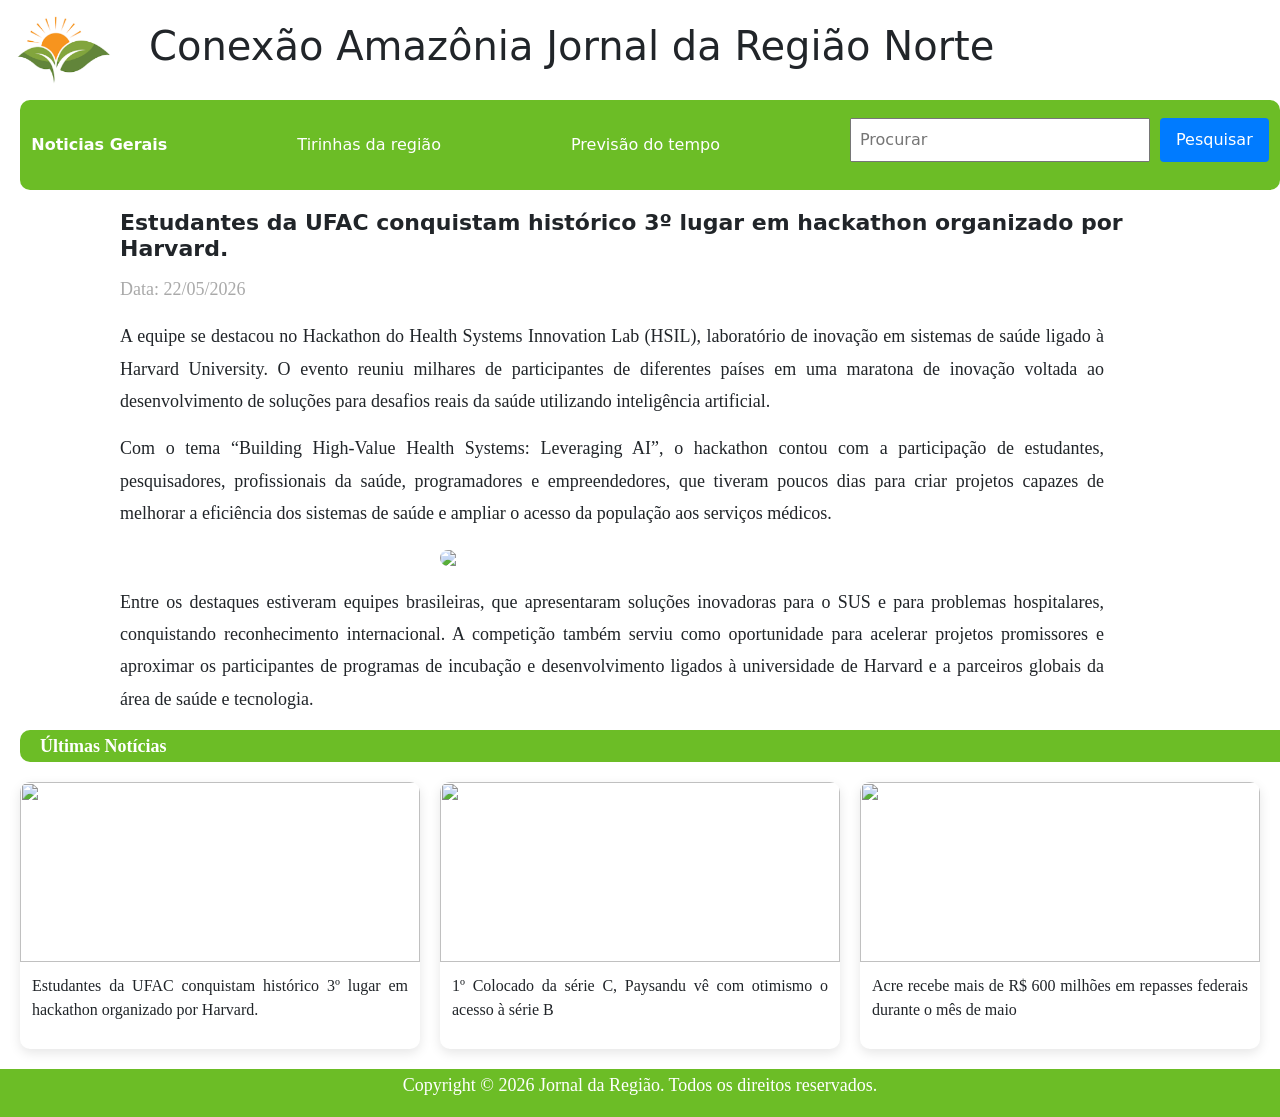
==== noticia2.html @ db06f888 "melhorias" ====
<!DOCTYPE html>
<html lang="pt-br">
<head>
    <meta charset="UTF-8">
    <meta name="viewport" content="width=device-width, initial-scale=1.0">
    <link href="https://cdn.jsdelivr.net/npm/bootstrap@5.3.8/dist/css/bootstrap.min.css" rel="stylesheet" integrity="sha384-sRIl4kxILFvY47J16cr9ZwB07vP4J8+LH7qKQnuqkuIAvNWLzeN8tE5YBujZqJLB" crossorigin="anonymous">
    <link rel="stylesheet" href="index.css">
    <title>Jornal 2</title>
</head>
 
<body>
    <header>
        <img src="imagem.png" alt="A brief description of the image">
        <h1> Conexão Amazônia Jornal da Região Norte</h1>
 
    </header>    
             
        <nav>
            <a href="index.html" class="active" > Noticias Gerais</a>
            <a href="tirinhas.html"> Tirinhas da região</a>
            <a href="tempo.html"> Previsão do tempo</a>
           
        

        <div class="barra-pesquisa">
            <input type="text" id="pesquisa" placeholder="Procurar">
            <button id="pesquisar">Pesquisar</button>
        </div>

        </nav>
                
        <div id="resultados"></div>

        <main>
            <h3> <strong> Estudantes da UFAC conquistam histórico 3º lugar em hackathon organizado por Harvard. </strong></h3>
           
            <div class="dados">
                <p>Data: 22/05/2026</p>
            </div>
            <p class="corpo-texto"> A equipe se destacou no Hackathon do Health Systems Innovation Lab (HSIL), laboratório de inovação em sistemas de saúde ligado à Harvard University. O evento reuniu milhares de participantes de diferentes países em uma maratona de inovação voltada ao desenvolvimento de soluções para desafios reais da saúde utilizando inteligência artificial.  
            </p>
 
            <p class="corpo-texto">  Com o tema “Building High-Value Health Systems: Leveraging AI”, o hackathon contou com a participação de estudantes, pesquisadores, profissionais da saúde, programadores e empreendedores, que tiveram poucos dias para criar projetos capazes de melhorar a eficiência dos sistemas de saúde e ampliar o acesso da população aos serviços médicos.
               
            </p>
             
                <img  class="img-noticia"src= "https://www.ufac.br/site/noticias/2026/ufac-conquista-3o-lugar-em-hackathon-internacional-promovido-por-laboratorio-de-harvard/ufac-conquista-3o-lugar-em-hackathon-internacional-promovido-por-laboratorio-de-harvard-interna.jpg">
                
            <p class="corpo-texto">Entre os destaques estiveram equipes brasileiras, que apresentaram soluções inovadoras para o SUS e para problemas hospitalares, conquistando reconhecimento internacional. A competição também serviu como oportunidade para acelerar projetos promissores e aproximar os participantes de programas de incubação e desenvolvimento ligados à universidade de Harvard e a parceiros globais da área de saúde e tecnologia. 
            </p>
 
            <div class = "titulo-noticias"><p> Últimas Notícias</p>  </div>
 
            <div class="noticias">
            
                <!-- Card 1: Abrindo em uma NOVA ABA (target="_blank") -->
                <a href="noticia2.html" target="_blank" class="card-noticia">
                    <img src="https://www.ufac.br/site/noticias/2026/ufac-conquista-3o-lugar-em-hackathon-internacional-promovido-por-laboratorio-de-harvard/ufac-conquista-3o-lugar-em-hackathon-internacional-promovido-por-laboratorio-de-harvard-capa.jpg/@@images/be5f3b03-1510-4d1f-bde4-e1c0373e9922.jpeg">
                    <p>Estudantes da UFAC conquistam histórico 3º lugar em hackathon organizado por Harvard.</p>
                </a>
                
                <!-- Card 2: Abrindo na MESMA TELA (padrão) -->
                <a href="noticia3.html" class="card-noticia">
                    <img src="https://images.futebolinterior.com.br/2022/09/abc-acesso-imagem-twitter-e1663467098721.jpg">
                    <p>1º Colocado da série C, Paysandu vê com otimismo o acesso à série B</p>
                </a>
                
                <!-- Card 3 -->
                <a href="noticia4.html" class="card-noticia">
                    <img src="https://ac24horas.com/wp-content/uploads/2026/02/976x695_IMAGEM-DESTACADA-52-3.avif">
                    <p>Acre recebe mais de R$ 600 milhões em repasses federais durante o mês de maio</p>
                </a>
            
            </div>
        </main>
 
        <footer>
            <p> Copyright © 2026 Jornal da Região. Todos os direitos reservados. </p>
        </footer>
        <script src="index.js"></script>
</body>


 
</html>
---- index.css ----
body {
  display: grid;
  grid-template-rows: auto 1fr auto; /* header, conteúdo, footer */
  min-height: 100vh;
  margin: 0;
}

img {
height:100px;
}

header {
    display: flex;
    align-items: center; /* alinha verticalmente */
    gap: 5px; /* espaço entre logo e texto */
}

nav {
    display: flex;
    align-items: center; /* alinha verticalmente */
    gap: 130px; /* espaço entre ancoras */
    position: relative;
    justify-content: center;
    margin-bottom: 20px;
    background-color: #6CBD26;
    padding: 8px 2px;
    margin-left: 20px;
    max-width: 1309px;
    border-radius: 10px;
    
}

.search-container{
    height: 70%;
}

h1{
    text-align: center;
}

a{
    color: rgb(255, 255, 255);
    text-decoration: none;
}

a:hover{
    text-decoration: underline;
}

h3 {
    padding-left: 20px;
    font-size: 22px;
    font-weight: bold;
    margin-bottom: 10px;
}

p {
    font-family: Georgia, "Times New Roman", serif;
    font-size: 18px;
    line-height: 1.8;
    text-align: justify;

    /* estilo jornal com colunas */
    column-gap: 30px;
    padding: 0 20px;
    margin-bottom: 15px;
}

/* quebra melhor entre colunas */
.corpo-texto, h3, .dados {
    break-inside: avoid;
    width: 80%;
    margin-left: 100px
}

/* imagem mais responsiva e elegante */
.img-noticia {
    width: 80%;
    max-width: 400px;
    border-radius: 10px;
    height: auto;
    display: block;
    margin: 20px auto;
}

.noticias {
    display: grid;
    grid-template-columns: repeat(auto-fit, minmax(250px, 1fr));
    gap: 20px;
    margin: 20px;
}

/* card da notícia */
.card-noticia {
    background: #fff;
    border-radius: 10px;
    overflow: hidden;
    box-shadow: 0 4px 12px rgba(0,0,0,0.1);
    transition: transform 0.2s ease;
}

.card-noticia:hover {
    transform: scale(1.03);
}

.card-noticia img {
    width: 100%;
    height: 180px;
    object-fit: cover;
}

/* texto */
.card-noticia p {
    padding: 12px;
    font-size: 16px;
    line-height: 1.5;
    text-align: justify;
}

.dados {
    display: flex;
    gap: 50px;
    color: darkgray;
}

.descricao {
    font-size:small;
    text-align: center;
    color: darkgray;
}

.titulo-noticias {
    text-align: center;
    background-color: #6CBD26;
    border-radius: 10px;
    width: 100%;
    color: white;
    font-weight: bold;
    margin-left: 20px;
    max-width: 1309px;
}

.titulo-noticias p {
    margin: 0;
    
}

footer{
    background-color: #6CBD26;
    color:#fff;
    margin: none;
    padding: none
}

footer p {
    text-align: center;
}

.active {
    font-weight:bolder;
    text-decoration: none !important;
}

.highlight {
    background-color: #ffeb3b !important; /* Amarelo Vivo */
    color: #000000 !important;            /* Texto Preto */
    font-weight: bold !important;         /* Negrito */
    display: inline-block !important;     /* Força o navegador a renderizar o bloco */
    padding: 0 2px !important;            /* Espaço nas laterais */
    border-radius: 3px !important;        /* Cantos arredondados */
}

.barra-pesquisa {
    margin-bottom: 20px;
    border-radius: 30px;
    display: flex;
    margin-top: 10px;
    gap: 10px;

}

#pesquisa {
    padding: 8px;
    font-size: 16px;
    width: 300px;
}

#pesquisar {
    padding: 8px 16px;
    font-size: 16px;
    background-color: #007bff;
    color: white;
    border: none;
    cursor: pointer;
    border-radius: 4px;
}

#pesquisar:hover {
    background-color: #0056b3;
}

.card-noticia {
    text-decoration: none; /* Remove o sublinhado do texto */
    color: inherit;        /* Mantém a cor original do seu texto */
    display: block;        /* Faz o link se comportar como uma div */
}
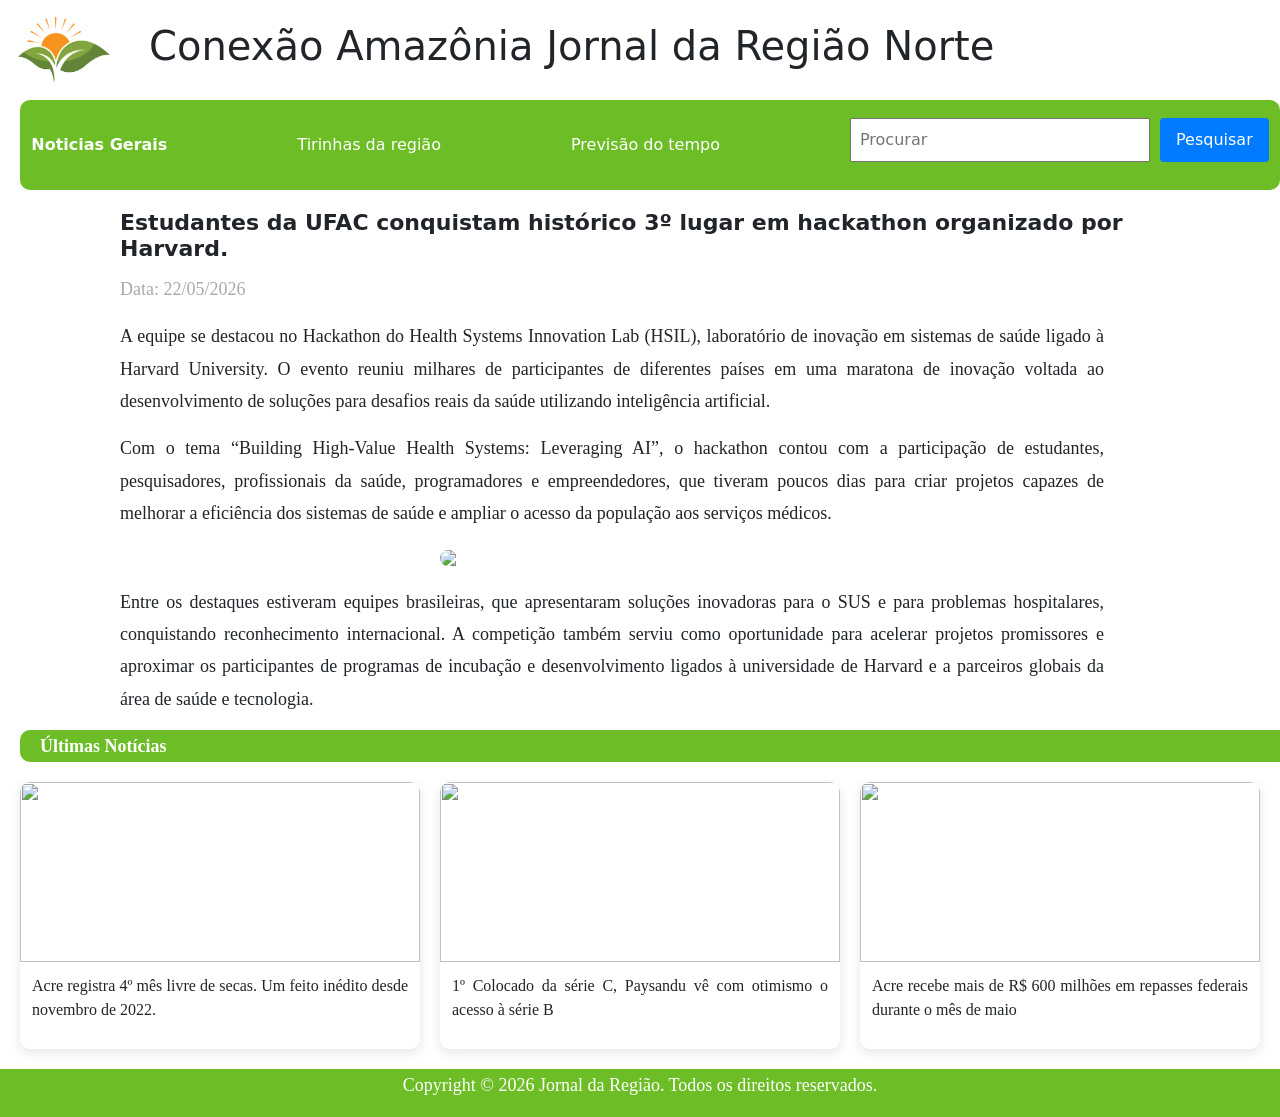
==== commit 248dd7c3: "add detalhes" ====
--- a/noticia2.html
+++ b/noticia2.html
@@ -54,9 +54,9 @@
             <div class="noticias">
             
                 <!-- Card 1: Abrindo em uma NOVA ABA (target="_blank") -->
-                <a href="noticia2.html" target="_blank" class="card-noticia">
-                    <img src="https://www.ufac.br/site/noticias/2026/ufac-conquista-3o-lugar-em-hackathon-internacional-promovido-por-laboratorio-de-harvard/ufac-conquista-3o-lugar-em-hackathon-internacional-promovido-por-laboratorio-de-harvard-capa.jpg/@@images/be5f3b03-1510-4d1f-bde4-e1c0373e9922.jpeg">
-                    <p>Estudantes da UFAC conquistam histórico 3º lugar em hackathon organizado por Harvard.</p>
+                <a href="index.html" target="_blank" class="card-noticia">
+                    <img src="https://www.infoescola.com/wp-content/uploads/2019/12/rio-branco-acre-1570486672.jpg">
+                    <p>Acre registra 4º mês livre de secas. Um feito inédito desde novembro de 2022.</p>
                 </a>
                 
                 <!-- Card 2: Abrindo na MESMA TELA (padrão) -->
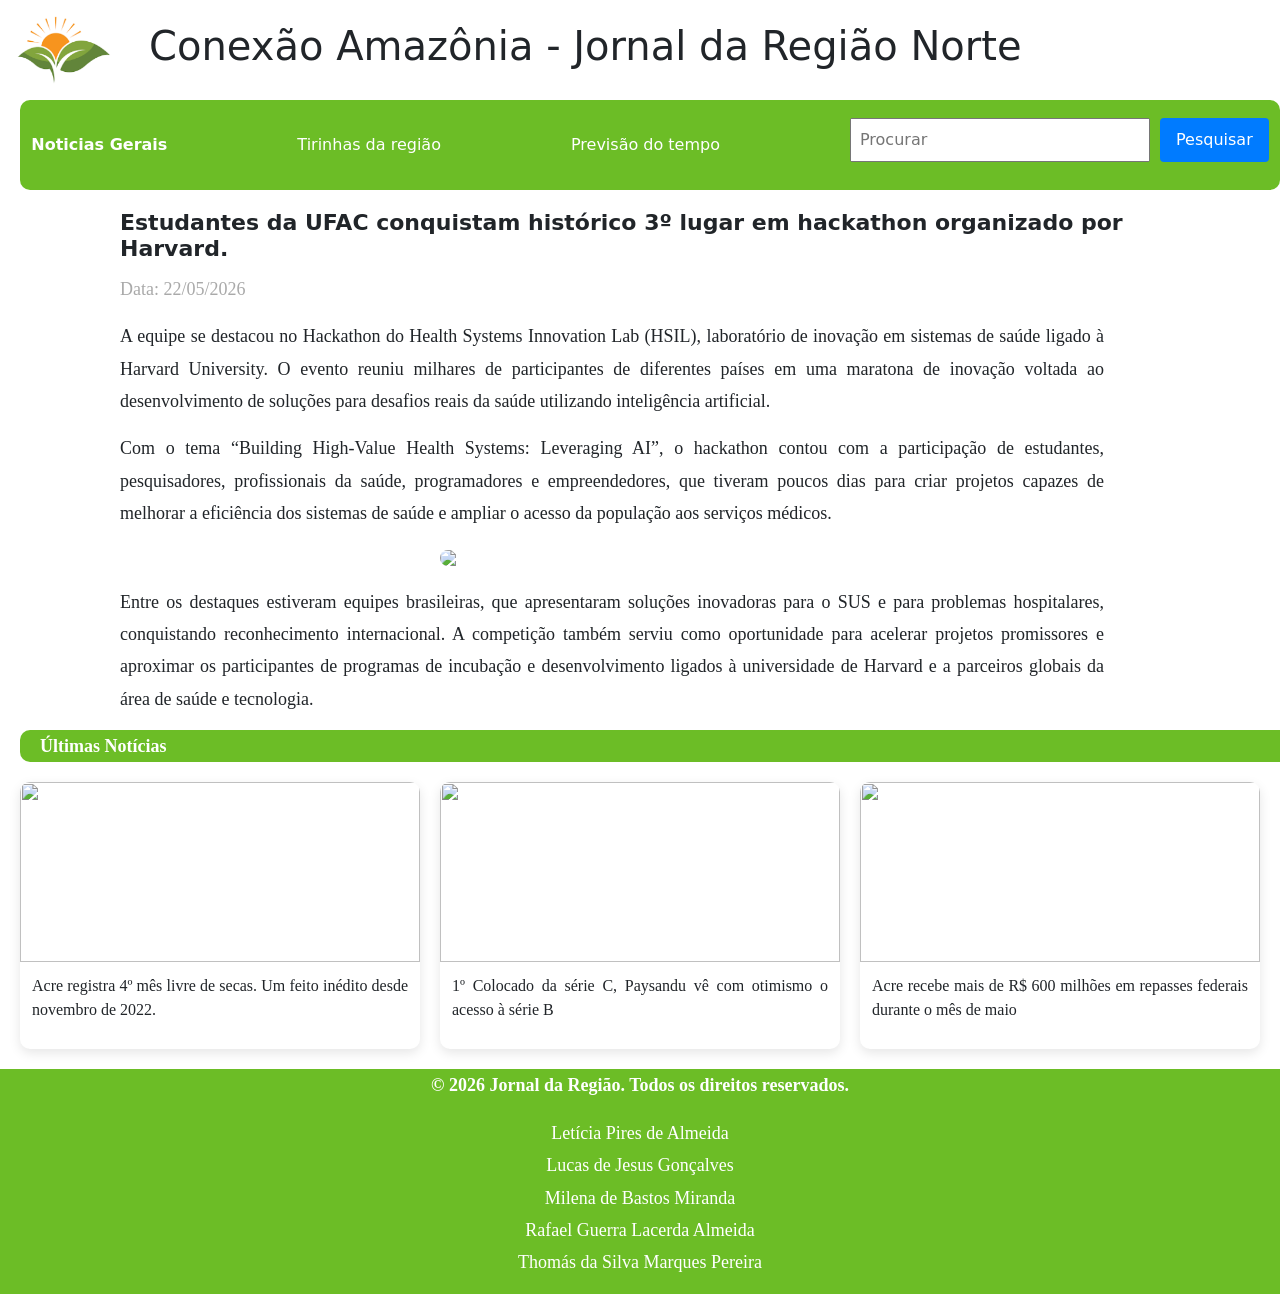
==== commit e26592e8: "add tirinha" ====
--- a/noticia2.html
+++ b/noticia2.html
@@ -11,8 +11,7 @@
 <body>
     <header>
         <img src="imagem.png" alt="A brief description of the image">
-        <h1> Conexão Amazônia Jornal da Região Norte</h1>
- 
+        <h1> Conexão Amazônia - Jornal da Região Norte</h1>
     </header>    
              
         <nav>
@@ -20,13 +19,10 @@
             <a href="tirinhas.html"> Tirinhas da região</a>
             <a href="tempo.html"> Previsão do tempo</a>
            
-        
-
-        <div class="barra-pesquisa">
-            <input type="text" id="pesquisa" placeholder="Procurar">
-            <button id="pesquisar">Pesquisar</button>
-        </div>
-
+            <div class="barra-pesquisa">
+                <input type="text" id="pesquisa" placeholder="Procurar">
+                <button id="pesquisar">Pesquisar</button>
+            </div>
         </nav>
                 
         <div id="resultados"></div>
@@ -34,16 +30,16 @@
         <main>
             <h3> <strong> Estudantes da UFAC conquistam histórico 3º lugar em hackathon organizado por Harvard. </strong></h3>
            
-            <div class="dados">
-                <p>Data: 22/05/2026</p>
-            </div>
+                <div class="dados">
+                    <p>Data: 22/05/2026</p>
+                </div>
+
             <p class="corpo-texto"> A equipe se destacou no Hackathon do Health Systems Innovation Lab (HSIL), laboratório de inovação em sistemas de saúde ligado à Harvard University. O evento reuniu milhares de participantes de diferentes países em uma maratona de inovação voltada ao desenvolvimento de soluções para desafios reais da saúde utilizando inteligência artificial.  
             </p>
  
             <p class="corpo-texto">  Com o tema “Building High-Value Health Systems: Leveraging AI”, o hackathon contou com a participação de estudantes, pesquisadores, profissionais da saúde, programadores e empreendedores, que tiveram poucos dias para criar projetos capazes de melhorar a eficiência dos sistemas de saúde e ampliar o acesso da população aos serviços médicos.
-               
             </p>
-             
+
                 <img  class="img-noticia"src= "https://www.ufac.br/site/noticias/2026/ufac-conquista-3o-lugar-em-hackathon-internacional-promovido-por-laboratorio-de-harvard/ufac-conquista-3o-lugar-em-hackathon-internacional-promovido-por-laboratorio-de-harvard-interna.jpg">
                 
             <p class="corpo-texto">Entre os destaques estiveram equipes brasileiras, que apresentaram soluções inovadoras para o SUS e para problemas hospitalares, conquistando reconhecimento internacional. A competição também serviu como oportunidade para acelerar projetos promissores e aproximar os participantes de programas de incubação e desenvolvimento ligados à universidade de Harvard e a parceiros globais da área de saúde e tecnologia. 
@@ -53,19 +49,17 @@
  
             <div class="noticias">
             
-                <!-- Card 1: Abrindo em uma NOVA ABA (target="_blank") -->
+               
                 <a href="index.html" target="_blank" class="card-noticia">
                     <img src="https://www.infoescola.com/wp-content/uploads/2019/12/rio-branco-acre-1570486672.jpg">
                     <p>Acre registra 4º mês livre de secas. Um feito inédito desde novembro de 2022.</p>
                 </a>
-                
-                <!-- Card 2: Abrindo na MESMA TELA (padrão) -->
+            
                 <a href="noticia3.html" class="card-noticia">
                     <img src="https://images.futebolinterior.com.br/2022/09/abc-acesso-imagem-twitter-e1663467098721.jpg">
                     <p>1º Colocado da série C, Paysandu vê com otimismo o acesso à série B</p>
                 </a>
                 
-                <!-- Card 3 -->
                 <a href="noticia4.html" class="card-noticia">
                     <img src="https://ac24horas.com/wp-content/uploads/2026/02/976x695_IMAGEM-DESTACADA-52-3.avif">
                     <p>Acre recebe mais de R$ 600 milhões em repasses federais durante o mês de maio</p>
@@ -75,11 +69,9 @@
         </main>
  
         <footer>
-            <p> Copyright © 2026 Jornal da Região. Todos os direitos reservados. </p>
+            <p><strong> © 2026 Jornal da Região. Todos os direitos reservados. </strong></p>
+            <p>Letícia Pires de Almeida<br>Lucas de Jesus Gonçalves<br>Milena de Bastos Miranda<br>Rafael Guerra Lacerda Almeida<br>Thomás da Silva Marques Pereira</p>        
         </footer>
         <script src="index.js"></script>
 </body>
-
-
- 
 </html>
--- a/index.css
+++ b/index.css
@@ -204,3 +204,28 @@
     color: inherit;        /* Mantém a cor original do seu texto */
     display: block;        /* Faz o link se comportar como uma div */
 }
+
+.podcast {
+    display: flex;
+    gap: 20px;
+    width: 80%;
+    margin-left: 100px;
+    align-items: flex-start;
+}
+
+.podcast-texto {
+    flex: 1;
+}
+
+.podcast-video {
+    flex: 1;
+}
+
+.api-bloco {
+    width: 80%;
+    margin-left: 100px;
+    padding: 15px;
+    background: #f5f5f5;
+    border-radius: 10px;
+}
+
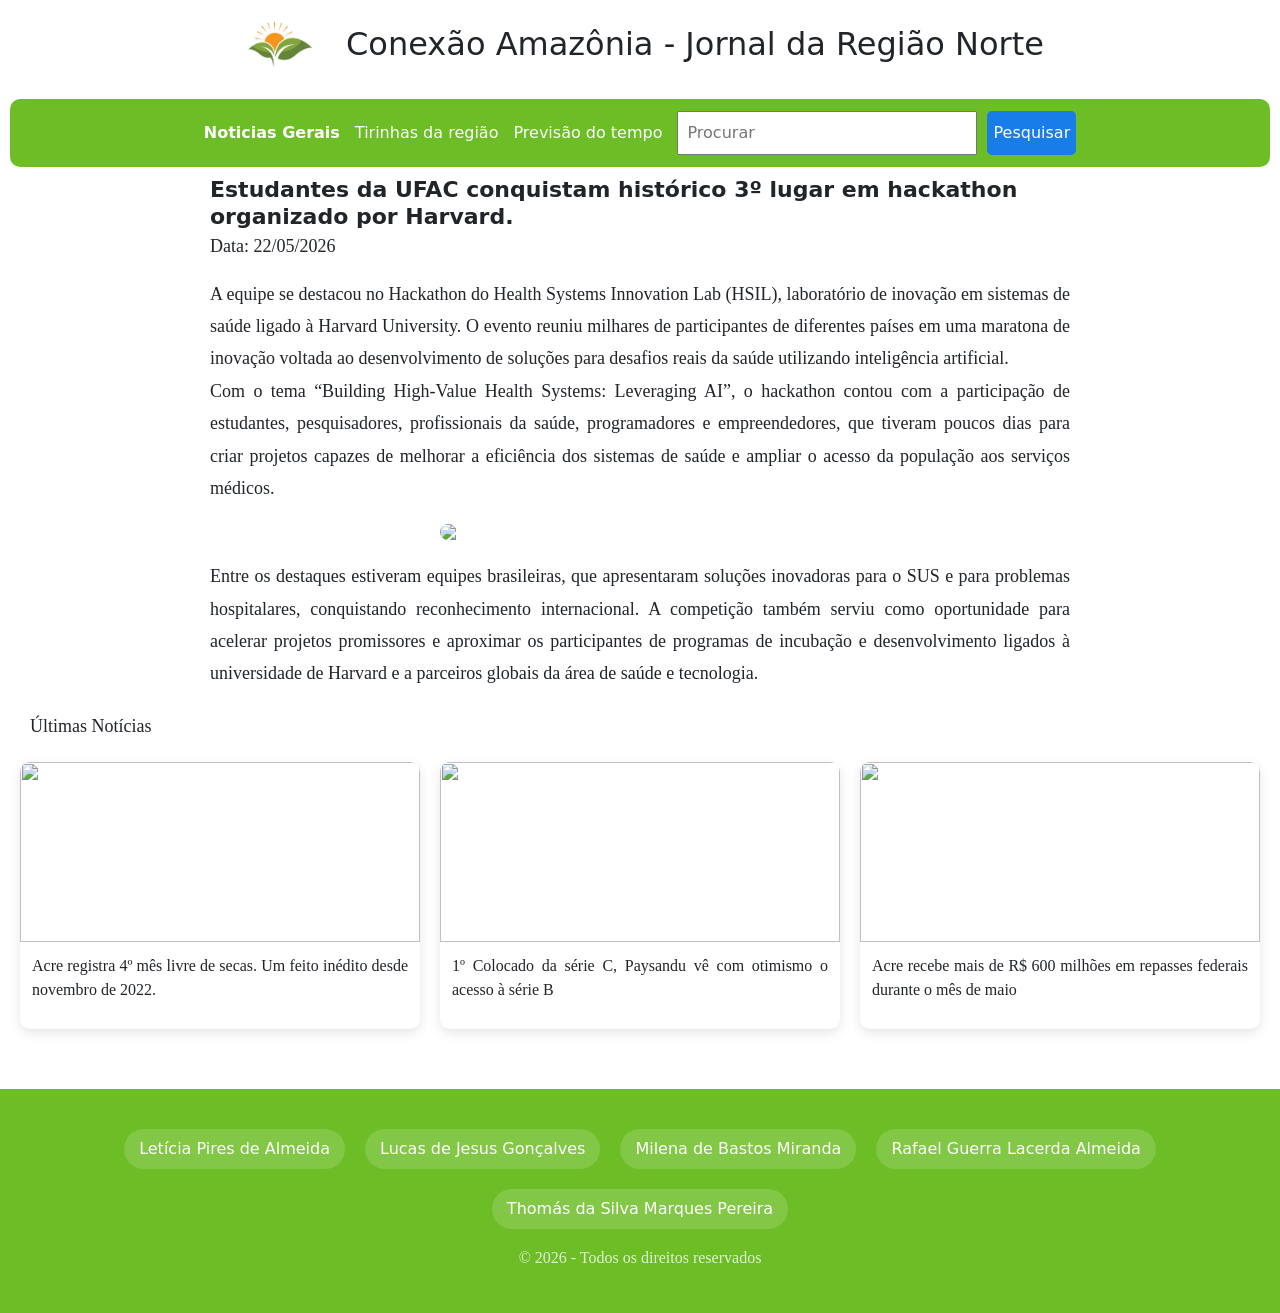
==== commit 8e51c191: "Responsividade" ====
--- a/noticia2.html
+++ b/noticia2.html
@@ -68,10 +68,20 @@
             </div>
         </main>
  
-        <footer>
-            <p><strong> © 2026 Jornal da Região. Todos os direitos reservados. </strong></p>
-            <p>Letícia Pires de Almeida<br>Lucas de Jesus Gonçalves<br>Milena de Bastos Miranda<br>Rafael Guerra Lacerda Almeida<br>Thomás da Silva Marques Pereira</p>        
+         <footer>
+            <div class="equipe">
+                <span>Letícia Pires de Almeida</span>
+                <span>Lucas de Jesus Gonçalves</span>
+                <span>Milena de Bastos Miranda</span>
+                <span>Rafael Guerra Lacerda Almeida</span>                    
+                <span>Thomás da Silva Marques Pereira</span>
+            </div>
+
+            <p class="copyright">
+                © 2026 - Todos os direitos reservados
+            </p>       
         </footer>
+    
         <script src="index.js"></script>
 </body>
 </html>
--- a/index.css
+++ b/index.css
@@ -11,31 +11,38 @@
 
 header {
     display: flex;
-    align-items: center; /* alinha verticalmente */
-    gap: 5px; /* espaço entre logo e texto */
+    align-items: center;
+    justify-content: center;
+    gap: 10px;
+    flex-wrap: wrap;
+    text-align: center;
+    padding: 10px;
+}
+
+header img {
+    width: 100px;
+    height: auto;
+}
+
+h1 {
+    font-size: clamp(1.3rem, 4vw, 2rem);
+    margin: 0;
 }
 
 nav {
     display: flex;
-    align-items: center; /* alinha verticalmente */
-    gap: 130px; /* espaço entre ancoras */
-    position: relative;
-    justify-content: center;
-    margin-bottom: 20px;
+    flex-wrap: wrap;
+    justify-content: center;
+    align-items: center;
+    gap: 15px;
     background-color: #6CBD26;
-    padding: 8px 2px;
-    margin-left: 20px;
-    max-width: 1309px;
-    border-radius: 10px;
-    
+    padding: 12px;
+    margin: 10px;
+    border-radius: 10px;
 }
 
 .search-container{
     height: 70%;
-}
-
-h1{
-    text-align: center;
 }
 
 a{
@@ -66,14 +73,11 @@
     margin-bottom: 15px;
 }
 
-/* quebra melhor entre colunas */
 .corpo-texto, h3, .dados {
-    break-inside: avoid;
-    width: 80%;
-    margin-left: 100px
-}
-
-/* imagem mais responsiva e elegante */
+    width: min(900px, 90%);
+    margin: auto;
+}
+
 .img-noticia {
     width: 80%;
     max-width: 400px;
@@ -85,12 +89,12 @@
 
 .noticias {
     display: grid;
-    grid-template-columns: repeat(auto-fit, minmax(250px, 1fr));
+    grid-template-columns:
+    repeat(auto-fit, minmax(280px, 1fr));
     gap: 20px;
     margin: 20px;
 }
 
-/* card da notícia */
 .card-noticia {
     background: #fff;
     border-radius: 10px;
@@ -119,8 +123,8 @@
 
 .dados {
     display: flex;
-    gap: 50px;
-    color: darkgray;
+    flex-wrap: wrap;
+    gap: 15px;
 }
 
 .descricao {
@@ -130,13 +134,8 @@
 }
 
 .titulo-noticias {
-    text-align: center;
-    background-color: #6CBD26;
-    border-radius: 10px;
-    width: 100%;
-    color: white;
-    font-weight: bold;
-    margin-left: 20px;
+    width: calc(100% - 20px);
+    margin: 20px auto;
     max-width: 1309px;
 }
 
@@ -149,11 +148,33 @@
     background-color: #6CBD26;
     color:#fff;
     margin: none;
-    padding: none
+    padding: none;
+    text-align: center;
+    padding: 25px 15px;
+    margin-top: 40px;
+}
+
+.equipe{
+    display: flex;
+    justify-content: center;
+    gap: 20px;
+    flex-wrap: wrap;
+    margin: 15px 0;
 }
 
 footer p {
     text-align: center;
+}
+
+.equipe span{
+    background-color: rgba(255,255,255,0.15);
+    padding: 8px 15px;
+    border-radius: 20px;
+}
+
+.copyright{
+    font-size: 1.0rem;
+    opacity: 0.8;
 }
 
 .active {
@@ -171,12 +192,11 @@
 }
 
 .barra-pesquisa {
-    margin-bottom: 20px;
-    border-radius: 30px;
-    display: flex;
-    margin-top: 10px;
+    display: flex;
+    flex-wrap: wrap;
+    border-radius: 25px;
+    justify-content: center;
     gap: 10px;
-
 }
 
 #pesquisa {
@@ -185,24 +205,21 @@
     width: 300px;
 }
 
-#pesquisar {
-    padding: 8px 16px;
-    font-size: 16px;
-    background-color: #007bff;
-    color: white;
-    border: none;
-    cursor: pointer;
-    border-radius: 4px;
-}
-
 #pesquisar:hover {
     background-color: #0056b3;
 }
 
+#pesquisar {
+    border-radius: 5px;
+    color:white;
+    border: none;
+    background-color: #187de9;
+}
+
 .card-noticia {
-    text-decoration: none; /* Remove o sublinhado do texto */
-    color: inherit;        /* Mantém a cor original do seu texto */
-    display: block;        /* Faz o link se comportar como uma div */
+    text-decoration: none; 
+    color: inherit;        
+    display: block;        
 }
 
 .podcast {
@@ -229,3 +246,39 @@
     border-radius: 10px;
 }
 
+@media (max-width: 768px) {
+
+    h1 {
+        font-size: 1.5rem;
+    }
+
+    h3 {
+        font-size: 1.2rem;
+    }
+
+    p {
+        font-size: 16px;
+        padding: 0 10px;
+    }
+
+    nav {
+        flex-direction: column;
+        gap: 12px;
+    }
+
+    .barra-pesquisa {
+        width: 100%;
+    }
+
+    #pesquisa {
+        width: 100%;
+    }
+
+    .img-noticia {
+        width: 95%;
+    }
+
+    .noticias {
+        grid-template-columns: 1fr;
+    }
+}
